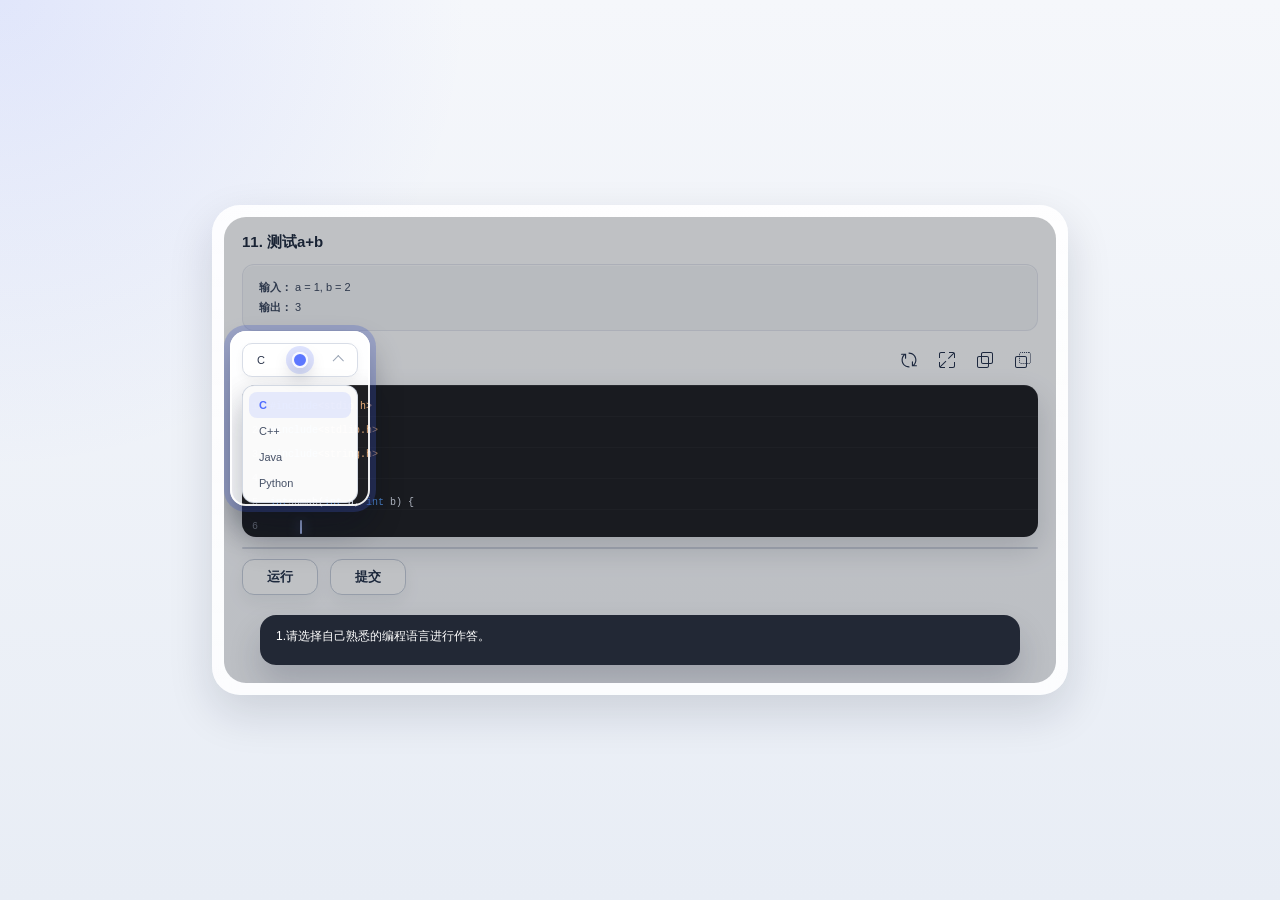
==== algorithm-demo.html @ 45636dee "init" ====
<!DOCTYPE html>
<html lang="zh-CN">
<head>
  <meta charset="UTF-8">
  <meta name="viewport" content="width=device-width, initial-scale=1.0">
  <title>算法题演示动效</title>
  <style>
    :root {
      --bg: #edf2f7;
      --panel: #ffffff;
      --panel-soft: #f7f8fb;
      --line: #d8dde7;
      --line-strong: #c7ceda;
      --text: #1f2a3d;
      --muted: #6c7a92;
      --brand: #4f6cff;
      --brand-soft: rgba(79, 108, 255, 0.12);
      --success: #2fb16d;
      --shadow: 0 18px 45px rgba(16, 24, 40, 0.14);
      --editor: #1f1f22;
      --editor-line: #2b2d33;
      --editor-text: #e8edf9;
      --code-keyword: #5ea5ff;
      --code-func: #c8cedb;
      --code-symbol: #f0b37d;
      --selection: rgba(88, 151, 255, 0.45);
      --prompt-shadow: 0 18px 32px rgba(20, 30, 55, 0.18);
      --ease: cubic-bezier(0.22, 1, 0.36, 1);
      --font-ui: "PingFang SC", "Microsoft YaHei", "Noto Sans SC", sans-serif;
      --font-code: "SFMono-Regular", "Consolas", "Liberation Mono", monospace;
    }

    * {
      box-sizing: border-box;
    }

    body {
      margin: 0;
      min-height: 100vh;
      display: grid;
      place-items: center;
      background:
        radial-gradient(circle at top left, rgba(79, 108, 255, 0.12), transparent 30%),
        linear-gradient(180deg, #f5f7fb 0%, #e8edf5 100%);
      color: var(--text);
      font-family: var(--font-ui);
    }

    .demo-frame {
      width: 856px;
      height: 490px;
      padding: 12px;
      border-radius: 28px;
      background: linear-gradient(180deg, rgba(255, 255, 255, 0.88), rgba(255, 255, 255, 0.82));
      box-shadow: var(--shadow);
      backdrop-filter: blur(10px);
    }

    .demo-canvas {
      position: relative;
      width: 100%;
      height: 100%;
      overflow: hidden;
      border-radius: 22px;
      background:
        linear-gradient(180deg, #ffffff 0%, #fbfcff 100%);
    }

    .main-layout {
      display: grid;
      grid-template-columns: 1fr;
      grid-template-rows: auto 1fr;
      gap: 12px;
      width: 100%;
      height: 100%;
      padding: 16px 18px 88px;
      transition:
        gap 0.6s var(--ease),
        grid-template-columns 0.7s var(--ease),
        grid-template-rows 0.7s var(--ease),
        padding 0.7s var(--ease);
    }

    .question-panel {
      width: 100%;
      padding: 0;
      transition:
        opacity 0.45s var(--ease),
        transform 0.7s var(--ease),
        filter 0.7s var(--ease),
        width 0.7s var(--ease);
    }

    .demo-canvas.is-fullscreen .main-layout {
      grid-template-columns: 255px 1fr;
      grid-template-rows: 1fr;
      gap: 18px;
      padding-top: 14px;
      padding-right: 14px;
      padding-bottom: 78px;
    }

    .demo-canvas.is-fullscreen .question-panel {
      width: 255px;
      opacity: 1;
      transform: none;
      filter: none;
    }

    .crumb {
      font-size: 15px;
      font-weight: 700;
      margin-bottom: 12px;
    }

    .example-card {
      max-width: 100%;
      padding: 12px 16px;
      border-radius: 12px;
      background: #f5f6f8;
      border: 1px solid rgba(209, 214, 224, 0.45);
      box-shadow: inset 0 1px 0 rgba(255, 255, 255, 0.8);
    }

    .example-card p {
      margin: 0;
      font-size: 11px;
      line-height: 1.85;
      color: #3a465c;
    }

    .workspace-panel {
      position: relative;
      display: flex;
      flex-direction: column;
      min-width: 0;
      min-height: 0;
      transition:
        transform 0.7s var(--ease),
        padding 0.7s var(--ease),
        border-color 0.7s var(--ease);
    }

    .demo-canvas.is-fullscreen .workspace-panel {
      padding-left: 18px;
      border-left: 1px solid rgba(217, 223, 233, 0.92);
    }

    .workspace-top {
      position: relative;
      display: flex;
      align-items: center;
      justify-content: space-between;
      gap: 12px;
      margin-bottom: 8px;
      z-index: 3;
    }

    .lang-wrap {
      position: relative;
      width: 116px;
    }

    .lang-select {
      display: flex;
      align-items: center;
      justify-content: space-between;
      width: 100%;
      height: 34px;
      padding: 0 14px;
      border-radius: 10px;
      border: 1px solid var(--line);
      background: #ffffff;
      font-size: 11px;
      color: #2a344b;
      box-shadow: 0 4px 10px rgba(14, 20, 34, 0.04);
    }

    .caret {
      width: 8px;
      height: 8px;
      border-right: 1.5px solid #9ba5b5;
      border-bottom: 1.5px solid #9ba5b5;
      transform: rotate(45deg) translateY(-2px);
      transition: transform 0.35s var(--ease);
    }

    .lang-wrap.is-open .caret {
      transform: rotate(-135deg) translateY(-1px);
    }

    .lang-dropdown {
      position: absolute;
      top: calc(100% + 8px);
      left: 0;
      width: 100%;
      padding: 6px;
      border-radius: 12px;
      border: 1px solid rgba(208, 214, 225, 0.9);
      background: rgba(255, 255, 255, 0.98);
      box-shadow: 0 18px 36px rgba(25, 35, 58, 0.18);
      opacity: 0;
      transform: translateY(-6px) scale(0.98);
      transform-origin: top center;
      pointer-events: none;
      transition:
        opacity 0.35s var(--ease),
        transform 0.35s var(--ease);
    }

    .lang-wrap.is-open .lang-dropdown {
      opacity: 1;
      transform: translateY(0) scale(1);
      pointer-events: auto;
    }

    .lang-option {
      padding: 7px 10px;
      border-radius: 8px;
      font-size: 11px;
      color: #455066;
    }

    .lang-option.is-active {
      background: var(--brand-soft);
      color: var(--brand);
      font-weight: 600;
    }

    .toolbar {
      display: flex;
      align-items: center;
      gap: 8px;
      margin-left: auto;
    }

    .icon-button {
      position: relative;
      display: grid;
      place-items: center;
      width: 30px;
      height: 30px;
      border: none;
      border-radius: 10px;
      background: transparent;
      color: #24314a;
      transition:
        transform 0.28s var(--ease),
        background 0.28s var(--ease),
        box-shadow 0.28s var(--ease),
        color 0.28s var(--ease);
    }

    .icon-button svg {
      width: 16px;
      height: 16px;
      fill: currentColor;
      stroke: none;
    }

    .icon-button.is-emphasis,
    .icon-button.is-active {
      background: rgba(79, 108, 255, 0.12);
      color: var(--brand);
      box-shadow: 0 8px 16px rgba(79, 108, 255, 0.18);
    }

    .icon-button.is-pressed {
      transform: scale(0.92);
    }

    .editor-card {
      position: relative;
      height: 170px;
      border-radius: 14px;
      overflow: hidden;
      background: var(--editor);
      box-shadow:
        inset 0 1px 0 rgba(255, 255, 255, 0.05),
        0 12px 30px rgba(15, 20, 30, 0.16);
    }

    .editor-grid {
      position: absolute;
      inset: 0;
      background-image:
        linear-gradient(rgba(255, 255, 255, 0.03) 1px, transparent 1px);
      background-size: 100% 31px;
      pointer-events: none;
    }

    .code-area {
      position: relative;
      z-index: 1;
      padding: 10px 0 0;
      font-family: var(--font-code);
      font-size: 10px;
      color: var(--editor-text);
    }

    .code-line {
      display: grid;
      grid-template-columns: 28px 1fr;
      align-items: center;
      height: 24px;
      padding-right: 14px;
      white-space: pre;
    }

    .line-no {
      color: #828793;
      text-align: right;
      padding-right: 12px;
      user-select: none;
    }

    .code {
      position: relative;
      display: inline-flex;
      align-items: center;
      min-height: 18px;
    }

    .kw {
      color: var(--code-keyword);
    }

    .func {
      color: var(--code-func);
    }

    .sym {
      color: var(--code-symbol);
    }

    .editable-text,
    .pasted-text {
      display: inline-block;
      min-width: 4px;
      padding: 1px 2px;
      border-radius: 4px;
      transition:
        background 0.28s var(--ease),
        color 0.28s var(--ease),
        transform 0.28s var(--ease),
        opacity 0.35s var(--ease);
    }

    .editable-text.is-selected {
      background: var(--selection);
      color: #ffffff;
    }

    .pasted-inline {
      display: inline-block;
      max-width: 0;
      opacity: 0;
      overflow: hidden;
      vertical-align: middle;
      transition:
        opacity 0.35s var(--ease),
        max-width 0.35s var(--ease);
    }

    .pasted-inline.is-visible {
      max-width: 240px;
      opacity: 1;
    }

    .cursor {
      display: inline-block;
      width: 1.5px;
      height: 14px;
      margin-left: 2px;
      border-radius: 999px;
      background: #b8c9ff;
      box-shadow: 0 0 12px rgba(122, 153, 255, 0.7);
      animation: blink 0.9s infinite steps(1);
      vertical-align: middle;
    }

    @keyframes blink {
      0%, 50% { opacity: 1; }
      50.01%, 100% { opacity: 0; }
    }

    .bottom-panel {
      margin-top: 10px;
      flex: 1;
      display: flex;
      flex-direction: column;
      min-height: 0;
      border-radius: 14px;
      border: 1px solid rgba(212, 217, 227, 0.95);
      background: #ffffff;
      overflow: hidden;
    }

    .tabs {
      display: flex;
      gap: 0;
      border-bottom: 1px solid rgba(223, 228, 237, 0.95);
      background: #fcfdff;
    }

    .tab {
      min-width: 92px;
      height: 34px;
      padding: 0 18px;
      border: none;
      background: transparent;
      color: #5a6882;
      font-size: 11px;
      font-weight: 600;
      transition:
        color 0.28s var(--ease),
        background 0.28s var(--ease);
    }

    .tab.is-active {
      background: #ffffff;
      color: var(--brand);
      box-shadow: inset 0 2px 0 var(--brand);
    }

    .panel-body {
      position: relative;
      flex: 1;
      min-height: 0;
      padding: 10px 12px;
    }

    .test-panel,
    .result-panel {
      position: absolute;
      inset: 10px 12px;
      transition:
        opacity 0.35s var(--ease),
        transform 0.35s var(--ease);
    }

    .result-panel {
      opacity: 0;
      transform: translateY(10px);
      pointer-events: none;
    }

    .panel-body.is-result .test-panel {
      opacity: 0;
      transform: translateY(-10px);
      pointer-events: none;
    }

    .panel-body.is-result .result-panel {
      opacity: 1;
      transform: translateY(0);
      pointer-events: auto;
    }

    .case-row {
      display: flex;
      align-items: center;
      gap: 8px;
      margin-bottom: 8px;
    }

    .case-tag,
    .case-outline {
      height: 24px;
      padding: 0 12px;
      border-radius: 8px;
      font-size: 11px;
      display: inline-flex;
      align-items: center;
      justify-content: center;
    }

    .case-tag {
      background: #f2f4f8;
      color: #2e3648;
      font-weight: 700;
    }

    .case-outline {
      border: 1px solid var(--line);
      color: #435068;
      background: #ffffff;
    }

    .input-grid {
      display: grid;
      grid-template-columns: repeat(2, minmax(0, 1fr));
      gap: 10px;
    }

    .input-card label {
      display: block;
      margin-bottom: 4px;
      font-size: 10px;
      color: #55637d;
    }

    .input-box {
      height: 50px;
      border-radius: 12px;
      background: #f4f5f7;
      border: 1px solid rgba(223, 227, 235, 0.9);
      padding: 12px 16px;
      font-size: 12px;
      color: #1f2a3d;
      display: flex;
      align-items: center;
    }

    .result-card {
      height: 100%;
      border-radius: 14px;
      background:
        linear-gradient(180deg, rgba(47, 177, 109, 0.12), rgba(47, 177, 109, 0.04));
      border: 1px solid rgba(47, 177, 109, 0.25);
      padding: 14px 16px;
      display: flex;
      flex-direction: column;
      justify-content: center;
      gap: 6px;
    }

    .result-title {
      font-size: 15px;
      font-weight: 700;
      color: #1d6f49;
    }

    .result-desc {
      font-size: 11px;
      color: #2f5f49;
    }

    .action-row {
      display: flex;
      gap: 12px;
      margin-top: 10px;
    }

    .action-btn {
      min-width: 76px;
      height: 36px;
      padding: 0 20px;
      border-radius: 12px;
      border: 1px solid var(--line-strong);
      background: #ffffff;
      color: #233047;
      font-size: 13px;
      font-weight: 700;
      box-shadow: 0 8px 18px rgba(20, 26, 40, 0.06);
      transition:
        transform 0.28s var(--ease),
        box-shadow 0.28s var(--ease),
        background 0.28s var(--ease),
        border-color 0.28s var(--ease),
        color 0.28s var(--ease);
    }

    .action-btn.is-active {
      background: #eef2ff;
      border-color: rgba(79, 108, 255, 0.45);
      color: var(--brand);
      box-shadow: 0 12px 20px rgba(79, 108, 255, 0.16);
    }

    .demo-canvas.is-fullscreen .workspace-top {
      margin-bottom: 6px;
    }

    .demo-canvas.is-fullscreen .editor-card {
      height: 148px;
    }

    .demo-canvas.is-fullscreen .code-line {
      height: 24px;
    }

    .demo-canvas.is-fullscreen .bottom-panel {
      min-height: 120px;
    }

    .demo-canvas.is-fullscreen .panel-body {
      min-height: 86px;
    }

    .demo-canvas.is-fullscreen .result-card {
      padding: 12px 14px;
      gap: 4px;
    }

    .demo-canvas.is-fullscreen .result-title {
      font-size: 14px;
      line-height: 1.25;
    }

    .demo-canvas.is-fullscreen .result-desc {
      font-size: 10px;
      line-height: 1.4;
    }

    .demo-canvas.is-fullscreen .action-row {
      margin-top: 8px;
    }

    .focus-box {
      position: absolute;
      top: 0;
      left: 0;
      border-radius: 16px;
      border: 2px solid rgba(255, 255, 255, 0.92);
      box-shadow:
        0 0 0 9999px rgba(10, 16, 29, 0.26),
        0 0 0 6px rgba(79, 108, 255, 0.28),
        0 18px 32px rgba(6, 12, 25, 0.32);
      opacity: 0;
      pointer-events: none;
      transition:
        top 0.55s var(--ease),
        left 0.55s var(--ease),
        width 0.55s var(--ease),
        height 0.55s var(--ease),
        opacity 0.3s ease;
      z-index: 10;
    }

    .focus-box.is-visible {
      opacity: 1;
    }

    .prompt-card {
      position: absolute;
      left: 50%;
      bottom: 18px;
      transform: translateX(-50%);
      width: 760px;
      min-height: 50px;
      padding: 12px 16px;
      border-radius: 16px;
      background: rgba(18, 24, 38, 0.9);
      box-shadow: var(--prompt-shadow);
      color: #ffffff;
      z-index: 11;
    }

    .prompt-text {
      font-size: 12px;
      line-height: 1.6;
    }

    .mouse {
      position: absolute;
      top: 0;
      left: 0;
      width: 16px;
      height: 16px;
      border-radius: 999px;
      border: 2px solid rgba(255, 255, 255, 0.95);
      background: rgba(79, 108, 255, 0.92);
      box-shadow:
        0 8px 18px rgba(7, 17, 39, 0.28),
        0 0 0 6px rgba(79, 108, 255, 0.18);
      transform: translate(-50%, -50%);
      opacity: 0;
      pointer-events: none;
      transition:
        top 0.55s var(--ease),
        left 0.55s var(--ease),
        opacity 0.28s ease,
        transform 0.22s ease;
      z-index: 12;
    }

    .mouse.is-visible {
      opacity: 1;
    }

    .mouse.is-clicking {
      transform: translate(-50%, -50%) scale(0.8);
    }

    @media (max-width: 920px) {
      body {
        padding: 14px;
      }

      .demo-frame {
        transform-origin: center;
        transform: scale(calc((100vw - 28px) / 856));
      }
    }
  </style>
</head>
<body>
  <div class="demo-frame">
    <div class="demo-canvas" id="stage">
      <div class="main-layout">
        <aside class="question-panel" id="questionPanel">
          <div class="crumb">11. 测试a+b</div>
          <div class="example-card">
            <p><strong>输入：</strong> a = 1, b = 2</p>
            <p><strong>输出：</strong> 3</p>
          </div>
        </aside>

        <section class="workspace-panel" id="workspacePanel">
          <div class="workspace-top">
            <div class="lang-wrap" id="langWrap">
              <div class="lang-select" id="languageSelect">
                <span>C</span>
                <span class="caret"></span>
              </div>
              <div class="lang-dropdown" id="languageDropdown">
                <div class="lang-option is-active">C</div>
                <div class="lang-option">C++</div>
                <div class="lang-option">Java</div>
                <div class="lang-option">Python</div>
              </div>
            </div>

            <div class="toolbar" id="toolbar">
              <button class="icon-button" id="btn-reset" aria-label="重置">
                <svg viewBox="0 0 16 16" aria-hidden="true">
                  <path d="M5.14258 6.27441C5.14258 6.59 4.88688 6.8457 4.57129 6.8457C4.25576 6.84563 4 6.58996 4 6.27441V3.10547C2.56649 4.30023 1.71387 6.07777 1.71387 8C1.71387 11.5048 4.52856 14.3456 8 14.3457C8.31545 14.3458 8.57117 14.6044 8.57129 14.9229C8.57129 15.2414 8.31553 15.4999 8 15.5C3.89738 15.4999 0.571289 12.1421 0.571289 8C0.571289 6.02795 1.33195 4.18337 2.64062 2.80762H0.577148C0.258523 2.80762 0 2.54909 0 2.23047C0.000162323 1.91198 0.258623 1.6543 0.577148 1.6543H5.14258V6.27441ZM8 0.5C12.1026 0.500076 15.4287 3.85791 15.4287 8C15.4287 9.97312 14.6674 11.8177 13.3594 13.1924H15.4229C15.7415 13.1924 16 13.4509 16 13.7695C15.9998 14.088 15.7414 14.3457 15.4229 14.3457H10.8574V9.72559C10.8574 9.41 11.1131 9.1543 11.4287 9.1543C11.7442 9.15437 12 9.41004 12 9.72559V12.8955C13.4324 11.7019 14.2852 9.92353 14.2852 8C14.2852 4.49516 11.4714 1.65437 8 1.6543C7.68455 1.65422 7.42883 1.39562 7.42871 1.07715C7.42871 0.75857 7.68447 0.500076 8 0.5Z"></path>
                </svg>
              </button>
              <button class="icon-button" id="btn-fullscreen" aria-label="全屏">
                <svg viewBox="0 0 16 16" aria-hidden="true">
                  <path fill-rule="evenodd" clip-rule="evenodd" d="M1 6H0V2C0 0.89543 0.89543 0 2 0H6V1H2C1.48716 1 1.06449 1.38604 1.00673 1.88338L1 2V6ZM15 10H16V14C16 15.1046 15.1046 16 14 16H10V15H14C14.5128 15 14.9355 14.614 14.9933 14.1166L15 14V10ZM10 0V1H14L14.1166 1.00673C14.1652 1.01237 14.2128 1.02151 14.259 1.03387L8.96447 6.32843L9.67157 7.03553L14.9661 1.74098C14.9882 1.82359 15 1.91042 15 2V6H16V2C16 0.89543 15.1046 0 14 0H10ZM6 15V16H2C1.6291 16 1.28177 15.899 0.984016 15.7231L0.964466 15.7426L0.877053 15.6552C0.667833 15.513 0.486989 15.3322 0.344773 15.1229L0.257359 15.0355L0.27691 15.016C0.100965 14.7182 0 14.3709 0 14V10H1V14C1 14.0896 1.01178 14.1764 1.03387 14.259L6.62132 8.67157L7.32843 9.37868L1.74098 14.9661C1.78721 14.9785 1.83476 14.9876 1.88338 14.9933L2 15H6Z"></path>
                </svg>
              </button>
              <button class="icon-button" id="btn-copy" aria-label="复制">
                <svg viewBox="0 0 16 16" aria-hidden="true">
                  <path fill-rule="evenodd" clip-rule="evenodd" d="M16 2C16 0.89543 15.1046 0 14 0H6C4.89543 0 4 0.89543 4 2V4H2C0.89543 4 0 4.89543 0 6V14C0 15.1046 0.89543 16 2 16H10C11.1046 16 12 15.1046 12 14V12H14C15.1046 12 16 11.1046 16 10V2ZM12 11H14C14.5128 11 14.9355 10.614 14.9933 10.1166L15 10V2C15 1.48716 14.614 1.06449 14.1166 1.00673L14 1H6C5.48716 1 5.06449 1.38604 5.00673 1.88338L5 2V4H10C11.1046 4 12 4.89543 12 6V11ZM6 12H11V14L10.9933 14.1166C10.9355 14.614 10.5128 15 10 15H2L1.88338 14.9933C1.38604 14.9355 1 14.5128 1 14V6L1.00673 5.88338C1.06449 5.38604 1.48716 5 2 5H4V10C4 11.1046 4.89543 12 6 12ZM5 5H10L10.1166 5.00673C10.614 5.06449 11 5.48716 11 6V11H6L5.88338 10.9933C5.38604 10.9355 5 10.5128 5 10V5Z"></path>
                </svg>
              </button>
              <button class="icon-button" id="btn-paste" aria-label="粘贴">
                <svg viewBox="0 0 16 16" aria-hidden="true">
                  <path fill-rule="evenodd" clip-rule="evenodd" d="M14.3661 1.19787L14.8917 0.34713C14.5264 0.121456 14.1048 0 13.6667 0H13.108V1H13.6667C13.9178 1 14.1576 1.06909 14.3661 1.19787ZM15 2.52699H16V2.33333C16 2.00388 15.9314 1.68314 15.8003 1.38775L14.8862 1.79331C14.9609 1.96162 15 2.14426 15 2.33333V2.52699ZM16 4.52699H15V3.52699H16V4.52699ZM15 6.52699H16V5.52699H15V6.52699ZM16 8.52699H15V7.52699H16V8.52699ZM14.8538 10.2746L15.7433 10.7315C15.9112 10.4046 16 10.0415 16 9.66667V9.52699H15V9.66667C15 9.88166 14.9494 10.0883 14.8538 10.2746ZM13.6127 12V11H13.6667C13.8968 11 14.1174 10.942 14.3135 10.833L14.7996 11.7069C14.4558 11.8981 14.0681 12 13.6667 12H13.6127ZM12 11H12.6127V12H12V14C12 15.1046 11.1046 16 10 16H2C0.89543 16 0 15.1046 0 14V6C0 4.89543 0.89543 4 2 4H4V3.75237H5V4H10C11.1046 4 12 4.89543 12 6V11ZM9.61269 12V11H10.6127V12H9.61269ZM7.61269 11V12H8.61269V11H7.61269ZM5.43386 11.8202L5.81957 10.8976C5.98061 10.9649 6.15409 11 6.33333 11H6.61269V12H6.33333C6.02107 12 5.71654 11.9384 5.43386 11.8202ZM5.00113 9.72236L4.00197 9.76315C4.01981 10.2002 4.15874 10.6168 4.39971 10.973L5.22794 10.4126C5.09036 10.2092 5.01134 9.97225 5.00113 9.72236ZM4 7.75237H5V8.75237H4V7.75237ZM5 5.75237H4V6.75237H5V5.75237ZM5.06649 1.91594L4.11664 1.60323C4.03966 1.83706 4 2.08283 4 2.33333V2.75237H5V2.33333C5 2.1894 5.02263 2.04917 5.06649 1.91594ZM6.03886 0.0184572L6.16407 1.01059C5.91762 1.04169 5.68751 1.14082 5.49595 1.29568L4.86728 0.518002C5.20238 0.247116 5.6065 0.0730229 6.03886 0.0184572ZM8.10795 1V0H7.10795V1H8.10795ZM10.108 0V1H9.10795V0H10.108ZM12.108 1V0H11.108V1H12.108ZM10 5H2C1.48716 5 1.06449 5.38604 1.00673 5.88338L1 6V14C1 14.5128 1.38604 14.9355 1.88338 14.9933L2 15H10C10.5128 15 10.9355 14.614 10.9933 14.1166L11 14V6C11 5.48716 10.614 5.06449 10.1166 5.00673L10 5Z"></path>
                </svg>
              </button>
            </div>
          </div>

          <div class="editor-card" id="editorCard">
            <div class="editor-grid"></div>
            <div class="code-area">
              <div class="code-line">
                <div class="line-no">1</div>
                <div class="code"><span class="kw">#include</span> <span class="sym">&lt;stdio.h&gt;</span></div>
              </div>
              <div class="code-line">
                <div class="line-no">2</div>
                <div class="code"><span class="kw">#include</span> <span class="sym">&lt;stdlib.h&gt;</span></div>
              </div>
              <div class="code-line">
                <div class="line-no">3</div>
                <div class="code"><span class="kw">#include</span> <span class="sym">&lt;string.h&gt;</span></div>
              </div>
              <div class="code-line">
                <div class="line-no">4</div>
                <div class="code"> </div>
              </div>
              <div class="code-line">
                <div class="line-no">5</div>
                <div class="code"><span class="kw">int</span> <span class="func">sumab</span>(<span class="kw">int</span> a, <span class="kw">int</span> b) {</div>
              </div>
              <div class="code-line" id="typingLine">
                <div class="line-no">6</div>
                <div class="code">
                  <span>&nbsp;&nbsp;&nbsp;&nbsp;</span>
                  <span class="editable-text" id="editableText"></span>
                  <span class="pasted-inline" id="pastedInline">
                    <span class="pasted-text" id="pastedText">return a + b;</span>
                  </span>
                  <span class="cursor" id="typingCursor"></span>
                </div>
              </div>
              <div class="code-line">
                <div class="line-no">7</div>
                <div class="code">}</div>
              </div>
            </div>
          </div>

          <div class="bottom-panel" id="resultBlock">
            <div class="tabs">
              <button class="tab is-active" id="tabCase">测试用例</button>
              <button class="tab" id="tabResult">执行结果</button>
            </div>
            <div class="panel-body" id="panelBody">
              <div class="test-panel">
                <div class="case-row">
                  <div class="case-tag">case1</div>
                  <div class="case-outline">自定义</div>
                </div>
                <div class="input-grid">
                  <div class="input-card">
                    <label>a =</label>
                    <div class="input-box">1</div>
                  </div>
                  <div class="input-card">
                    <label>b =</label>
                    <div class="input-box">2</div>
                  </div>
                </div>
              </div>

              <div class="result-panel">
                <div class="result-card">
                  <div class="result-title" id="resultTitle">3</div>
                  <div class="result-desc" id="resultDesc">当前测试用例输出结果为 3。</div>
                </div>
              </div>
            </div>
          </div>

          <div class="action-row">
            <button class="action-btn" id="runBtn">运行</button>
            <button class="action-btn" id="submitBtn">提交</button>
          </div>
        </section>
      </div>

      <div class="focus-box" id="focusBox"></div>
      <div class="prompt-card">
        <div class="prompt-text" id="promptText">1.请选择自己熟悉的编程语言进行作答。</div>
      </div>
      <div class="mouse" id="mouse"></div>
    </div>
  </div>

  <script>
    const stage = document.getElementById("stage");
    const focusBox = document.getElementById("focusBox");
    const mouse = document.getElementById("mouse");
    const promptText = document.getElementById("promptText");
    const langWrap = document.getElementById("langWrap");
    const editableText = document.getElementById("editableText");
    const pastedInline = document.getElementById("pastedInline");
    const typingCursor = document.getElementById("typingCursor");
    const panelBody = document.getElementById("panelBody");
    const tabCase = document.getElementById("tabCase");
    const tabResult = document.getElementById("tabResult");
    const runBtn = document.getElementById("runBtn");
    const submitBtn = document.getElementById("submitBtn");
    const resultTitle = document.getElementById("resultTitle");
    const resultDesc = document.getElementById("resultDesc");

    const iconButtons = {
      reset: document.getElementById("btn-reset"),
      fullscreen: document.getElementById("btn-fullscreen"),
      copy: document.getElementById("btn-copy"),
      paste: document.getElementById("btn-paste")
    };

    const TOTAL_STEPS = 8;
    const sleep = (ms) => new Promise((resolve) => setTimeout(resolve, ms));
    const sampleCode = "return a + b;";

    function clearStates() {
      langWrap.classList.remove("is-open");
      stage.classList.remove("is-fullscreen");
      editableText.textContent = "";
      editableText.classList.remove("is-selected");
      pastedInline.classList.remove("is-visible");
      panelBody.classList.remove("is-result");
      tabCase.classList.add("is-active");
      tabResult.classList.remove("is-active");
      runBtn.classList.remove("is-active");
      submitBtn.classList.remove("is-active");
      resultTitle.textContent = "3";
      resultDesc.textContent = "当前测试用例输出结果为 3。";

      Object.values(iconButtons).forEach((button) => {
        button.classList.remove("is-active", "is-emphasis", "is-pressed");
      });

      typingCursor.style.opacity = "1";
      hideFocus();
      hideMouse();
    }

    function setPrompt(step, text) {
      promptText.textContent = `${step}.${text}`;
    }

    function getTargetRect(targets, padding = 10) {
      const nodes = []
        .concat(targets)
        .map((target) => {
          if (typeof target === "string") {
            return document.querySelector(target);
          }
          return target;
        })
        .filter(Boolean);

      if (!nodes.length) {
        return null;
      }

      const stageRect = stage.getBoundingClientRect();
      const rects = nodes.map((node) => node.getBoundingClientRect());
      const left = Math.min(...rects.map((rect) => rect.left)) - stageRect.left - padding;
      const top = Math.min(...rects.map((rect) => rect.top)) - stageRect.top - padding;
      const right = Math.max(...rects.map((rect) => rect.right)) - stageRect.left + padding;
      const bottom = Math.max(...rects.map((rect) => rect.bottom)) - stageRect.top + padding;

      return {
        left,
        top,
        width: right - left,
        height: bottom - top
      };
    }

    function showFocus(targets, padding = 10) {
      const rect = getTargetRect(targets, padding);
      if (!rect) {
        hideFocus();
        return;
      }

      showFocusRect(rect);
    }

    function showFocusRect(rect) {
      focusBox.style.left = `${rect.left}px`;
      focusBox.style.top = `${rect.top}px`;
      focusBox.style.width = `${rect.width}px`;
      focusBox.style.height = `${rect.height}px`;
      focusBox.classList.add("is-visible");
    }

    function hideFocus() {
      focusBox.classList.remove("is-visible");
    }

    function showMouse(target, offsetX = 0, offsetY = 0) {
      const element = typeof target === "string" ? document.querySelector(target) : target;
      if (!element) {
        return;
      }

      const stageRect = stage.getBoundingClientRect();
      const rect = element.getBoundingClientRect();
      const x = rect.left - stageRect.left + rect.width / 2 + offsetX;
      const y = rect.top - stageRect.top + rect.height / 2 + offsetY;
      mouse.style.left = `${x}px`;
      mouse.style.top = `${y}px`;
      mouse.classList.add("is-visible");
    }

    function hideMouse() {
      mouse.classList.remove("is-visible", "is-clicking");
    }

    async function clickMouse(target, offsetX = 0, offsetY = 0) {
      showMouse(target, offsetX, offsetY);
      await sleep(260);
      mouse.classList.add("is-clicking");
      await sleep(160);
      mouse.classList.remove("is-clicking");
    }

    async function typeCode(text) {
      editableText.textContent = "";
      for (let index = 0; index < text.length; index += 1) {
        editableText.textContent += text[index];
        await sleep(60);
      }
    }

    async function pulseButton(button) {
      button.classList.add("is-pressed");
      await sleep(180);
      button.classList.remove("is-pressed");
    }

    function activateToolbarButton(name) {
      Object.entries(iconButtons).forEach(([key, button]) => {
        button.classList.toggle("is-active", key === name);
      });
    }

    function setResultMode(active) {
      panelBody.classList.toggle("is-result", active);
      tabCase.classList.toggle("is-active", !active);
      tabResult.classList.toggle("is-active", active);
    }

    async function playStep1() {
      setPrompt(1, "请选择自己熟悉的编程语言进行作答。");
      showFocus(["#languageSelect", "#languageDropdown"], 12);
      await clickMouse("#languageSelect");
      langWrap.classList.add("is-open");
      await sleep(2200);
    }

    async function playStep2() {
      setPrompt(2, "请在模板方法内部完成代码编写。");
      langWrap.classList.remove("is-open");
      const editorRect = getTargetRect("#editorCard", 8);
      if (editorRect) {
        showFocusRect(editorRect);
      }
      showMouse("#typingLine", 80, 0);
      await sleep(280);
      await typeCode(sampleCode);
      await sleep(1200);
    }

    async function playStep3() {
      setPrompt(3, "选中编译器内的文字后，点击【复制】即可复制选中的内容。");
      editableText.classList.add("is-selected");
      activateToolbarButton("copy");
      showFocus(["#toolbar", "#editorCard"], 16);
      await sleep(700);
      await clickMouse("#btn-copy");
      await pulseButton(iconButtons.copy);
      await sleep(1800);
    }

    async function playStep4() {
      setPrompt(4, "复制粘贴按钮仅对编译器内部的文字有效，且不受整张试卷禁止复制粘贴配置影响。");
      editableText.classList.remove("is-selected");
      activateToolbarButton("paste");
      showFocus(["#toolbar", "#editorCard"], 16);
      await clickMouse("#btn-paste");
      await pulseButton(iconButtons.paste);
      pastedInline.classList.add("is-visible");
      await sleep(1200);
      pastedInline.classList.remove("is-visible");
      await sleep(900);
    }

    async function playStep5() {
      setPrompt(5, "如误改模板代码或想清空当前已有代码，可点击重置；重置后你已编写的代码也会被清空。");
      activateToolbarButton("reset");
      showFocus("#btn-reset", 14);
      await clickMouse("#btn-reset");
      await pulseButton(iconButtons.reset);
      await sleep(1900);
    }

    async function playStep6() {
      setPrompt(6, "点击可切换全屏状态，再次点击可返回试卷。");
      activateToolbarButton("fullscreen");
      showFocus("#btn-fullscreen", 14);
      await clickMouse("#btn-fullscreen");
      await pulseButton(iconButtons.fullscreen);
      stage.classList.add("is-fullscreen");
      await sleep(450);
      showFocus(["#workspacePanel", "#editorCard", "#resultBlock"], 18);
      await sleep(1850);
    }

    async function playStep7() {
      setPrompt(7, "【运行】按钮用于运行当前测试用例。每次运行间隔为10秒，请珍惜每次运行机会。");
      runBtn.classList.add("is-active");
      showFocus("#runBtn", 16);
      await clickMouse("#runBtn");
      await sleep(260);
      resultTitle.textContent = "3";
      resultDesc.textContent = "当前测试用例输出结果为 3。";
      setResultMode(true);
      await sleep(2200);
    }

    async function playStep8() {
      setPrompt(8, "【提交】按钮用于判断你的回答是否能通过最终验证。");
      runBtn.classList.remove("is-active");
      submitBtn.classList.add("is-active");
      showFocus("#submitBtn", 16);
      await clickMouse("#submitBtn");
      await sleep(260);
      resultTitle.textContent = "通过";
      resultDesc.textContent = "代码已通过最终验证。";
      await sleep(2000);
    }

    async function playLoop() {
      while (true) {
        clearStates();
        await sleep(500);
        await playStep1();
        await playStep2();
        await playStep3();
        await playStep4();
        await playStep5();
        await playStep6();
        await playStep7();
        await playStep8();
        hideFocus();
        hideMouse();
        await sleep(250);
      }
    }

    playLoop();
  </script>
</body>
</html>
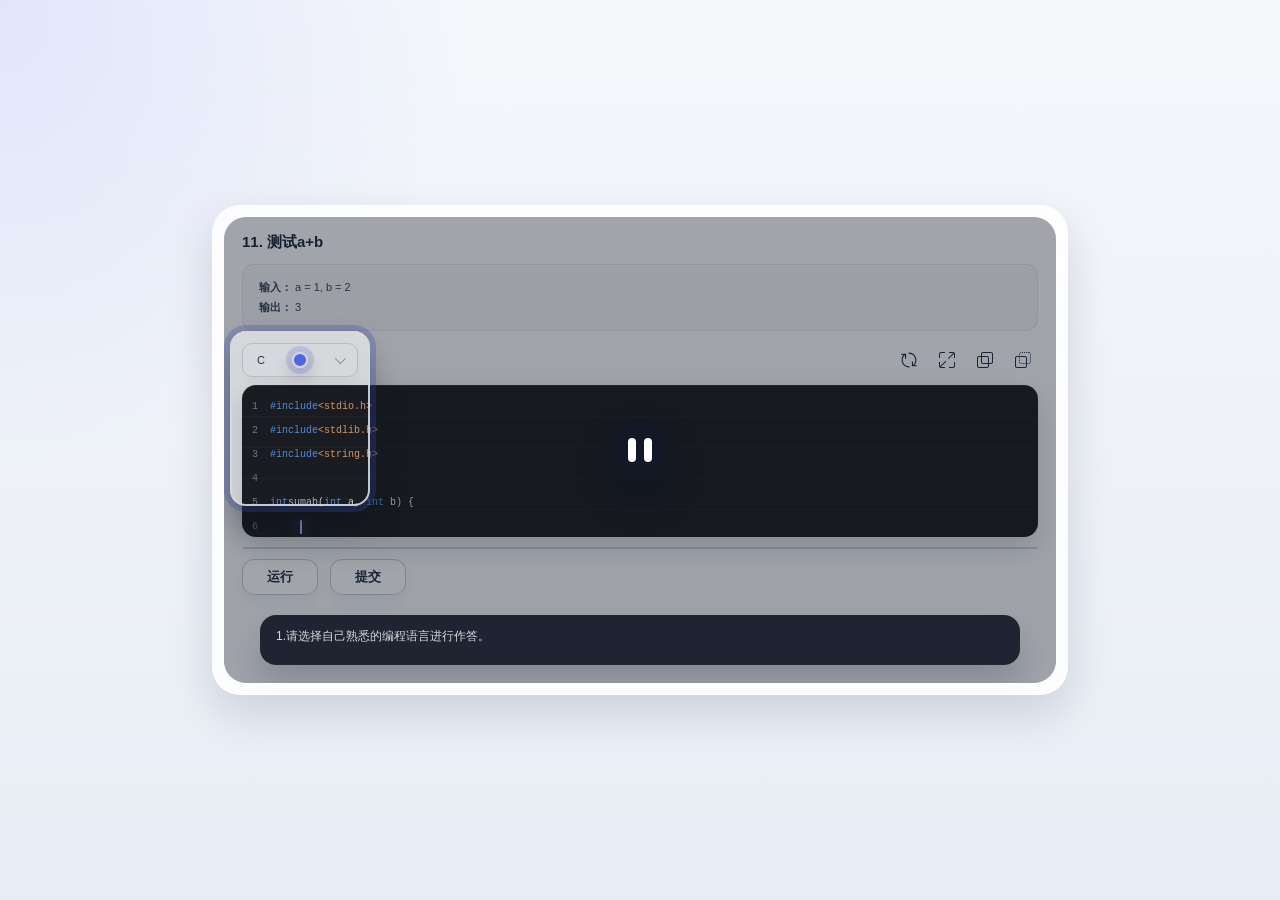
==== commit ad315080: "Refine guide demo playback interactions" ====
--- a/algorithm-demo.html
+++ b/algorithm-demo.html
@@ -681,6 +681,45 @@
 
     .mouse.is-clicking {
       transform: translate(-50%, -50%) scale(0.8);
+    }
+
+    .pause-overlay {
+      position: absolute;
+      inset: 0;
+      display: grid;
+      place-items: center;
+      border: none;
+      background: rgba(12, 18, 32, 0.16);
+      opacity: 0;
+      pointer-events: none;
+      transition: opacity 0.24s ease;
+      z-index: 13;
+    }
+
+    .pause-overlay.is-visible {
+      opacity: 1;
+      pointer-events: auto;
+    }
+
+    .pause-icon {
+      width: 58px;
+      height: 58px;
+      border-radius: 999px;
+      display: grid;
+      grid-template-columns: 8px 8px;
+      justify-content: center;
+      align-content: center;
+      gap: 8px;
+      background: rgba(18, 24, 38, 0.88);
+      box-shadow: 0 18px 38px rgba(10, 18, 34, 0.24);
+    }
+
+    .pause-icon::before,
+    .pause-icon::after {
+      content: "";
+      height: 24px;
+      border-radius: 999px;
+      background: #ffffff;
     }
 
     @media (max-width: 920px) {
@@ -831,6 +870,9 @@
         <div class="prompt-text" id="promptText">1.请选择自己熟悉的编程语言进行作答。</div>
       </div>
       <div class="mouse" id="mouse"></div>
+      <button class="pause-overlay" id="pauseOverlay" type="button" aria-label="继续播放">
+        <span class="pause-icon" aria-hidden="true"></span>
+      </button>
     </div>
   </div>
 
@@ -838,6 +880,7 @@
     const stage = document.getElementById("stage");
     const focusBox = document.getElementById("focusBox");
     const mouse = document.getElementById("mouse");
+    const pauseOverlay = document.getElementById("pauseOverlay");
     const promptText = document.getElementById("promptText");
     const langWrap = document.getElementById("langWrap");
     const editableText = document.getElementById("editableText");
@@ -860,7 +903,9 @@
 
     const TOTAL_STEPS = 8;
     const sleep = (ms) => new Promise((resolve) => setTimeout(resolve, ms));
+    const STEP_END_DELAY = 1000;
     const sampleCode = "return a + b;";
+    let resumePlayback = null;
 
     function clearStates() {
       langWrap.classList.remove("is-open");
@@ -960,12 +1005,40 @@
       mouse.classList.remove("is-visible", "is-clicking");
     }
 
+    function resumeFromPause() {
+      if (!resumePlayback) {
+        return;
+      }
+
+      const resume = resumePlayback;
+      resumePlayback = null;
+      pauseOverlay.classList.remove("is-visible");
+      resume();
+    }
+
+    function waitForManualResume() {
+      pauseOverlay.classList.add("is-visible");
+      return new Promise((resolve) => {
+        resumePlayback = resolve;
+      });
+    }
+
+    pauseOverlay.addEventListener("click", resumeFromPause);
+
+    window.addEventListener("keydown", (event) => {
+      if ((event.key === "Enter" || event.key === " ") && resumePlayback) {
+        event.preventDefault();
+        resumeFromPause();
+      }
+    });
+
     async function clickMouse(target, offsetX = 0, offsetY = 0) {
       showMouse(target, offsetX, offsetY);
       await sleep(260);
       mouse.classList.add("is-clicking");
       await sleep(160);
       mouse.classList.remove("is-clicking");
+      await waitForManualResume();
     }
 
     async function typeCode(text) {
@@ -1089,13 +1162,21 @@
         clearStates();
         await sleep(500);
         await playStep1();
+        await sleep(STEP_END_DELAY);
         await playStep2();
+        await sleep(STEP_END_DELAY);
         await playStep3();
+        await sleep(STEP_END_DELAY);
         await playStep4();
+        await sleep(STEP_END_DELAY);
         await playStep5();
+        await sleep(STEP_END_DELAY);
         await playStep6();
+        await sleep(STEP_END_DELAY);
         await playStep7();
+        await sleep(STEP_END_DELAY);
         await playStep8();
+        await sleep(STEP_END_DELAY);
         hideFocus();
         hideMouse();
         await sleep(250);
